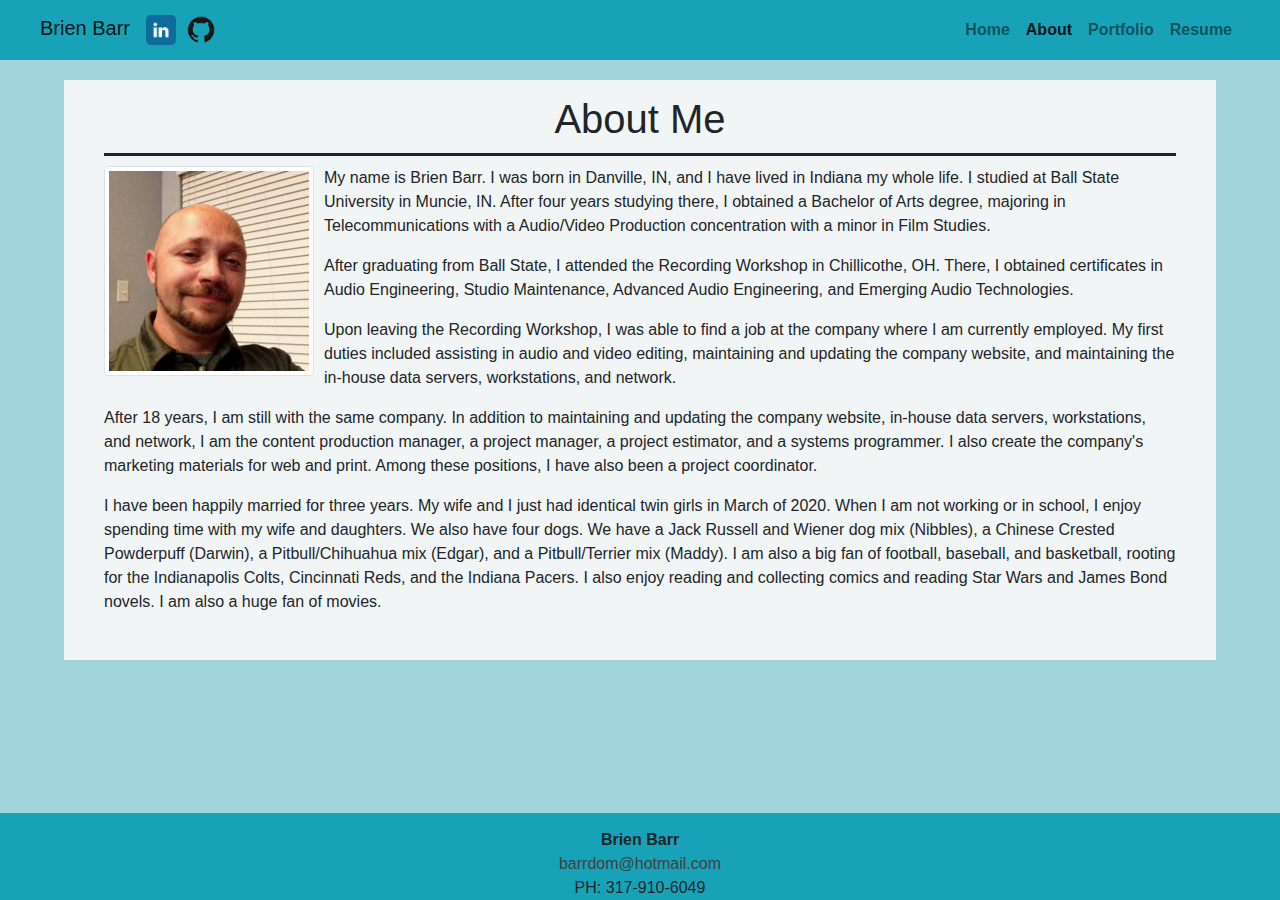
==== bio.html @ 55761cf9 "initial commit" ====
<!DOCTYPE html>
<html lang="en">

  <head>
      <meta charset="UTF-8">
      <meta name="viewport" content="width=device-width, initial-scale=1.0">
      <title>Brien Barr - Bio</title>
      <!-- Reset CSS -->
      <link rel="stylesheet" type="text/css" href="assets/css/reset.css">
      <!-- Bootstrap CSS -->
      <link rel="stylesheet" href="https://maxcdn.bootstrapcdn.com/bootstrap/4.0.0/css/bootstrap.min.css" integrity="sha384-Gn5384xqQ1aoWXA+058RXPxPg6fy4IWvTNh0E263XmFcJlSAwiGgFAW/dAiS6JXm" crossorigin="anonymous">
      <!-- Sticky Footer CSS -->
      <link href="assets/css/sticky-footer.css" rel="stylesheet">
      <!-- Custom Styling -->
      <link rel="stylesheet" type="text/css" href="assets/css/style.css">
  </head>

  <body>

    <!-- Header -->
    <header>

      <!-- Navbar -->
      <nav class="navbar navbar-expand-lg navbar-light bg-info squeeze">

        <!-- Navbar Header -->
        <span class="navbar-brand mb-1 h1">Brien Barr</span>

        <!-- Left Navbar links -->
        <div class="collapse navbar-collapse font-weight-bold" id="navbarSupportedContent">
          <ul class="nav navbar-nav navbar-left">
            <li class="nav-item">
              <a href="https://www.linkedin.com/in/p-brien-barr-587ba8164" target="_blank">
                <img src="assets/images/linkedin.png" style="width:30px; height:auto" title="P. Brien Barr - LinkedIn" alt="P. Brien Barr - LinkedIn">
              </a>
            </li>
            <li class="nav-item additional">
              <a href="https://github.com/BrienBarr" target="_blank">
                <img src="assets/images/github.png" style="width:30px; height:auto" title="BrienBarr@Github" alt="BrienBarr@Github">
              </a>
            </li>
          </ul>
        </div>

        <!-- Navbar collapseable button -->
        <button class="navbar-toggler" type="button" data-toggle="collapse" data-target="#navbarSupportedContent"
          aria-controls="navbarSupportedContent" aria-expanded="false" aria-label="Toggle navigation">
          <span class="navbar-toggler-icon"></span>
        </button>

        <!-- Right Navbar links -->
        <div class="collapse navbar-collapse justify-content-end font-weight-bold" id="navbarSupportedContent">
          <ul class="nav navbar-nav navbar-right">
            <li class="nav-item">
              <a class="nav-link" href="index.html">Home</a>
            </li>
            <li class="nav-item active">
              <a class="nav-link" href="#">About</a>
            </li>
            <li class="nav-item">
              <a class="nav-link" href="portfolio.html">Portfolio</a>
            </li>
            <li class="nav-item">
              <a class="nav-link" href="resume.pdf" target="_blank">Resume</a>
            </li>
          </ul>
        </div>

      </nav>

    </header>

    <!-- Main Content Container -->
    <div class="container wrapper bio">
      <div class="row">
        <div class="col-lg-12">
          <!-- Content Heading -->
          <h1>About Me</h1>
        </div>
        <div class="col-lg-12">
          <!-- Bio Pic -->
          <img class="img-thumbnail medium float-left" src="assets/images/headshot.jpg" title="Brien Barr" alt="Brien Barr">
          <!-- Content Text -->
          <p>
            My name is Brien Barr.  I was born in Danville, IN, and I have lived in Indiana my whole life.
            I studied at Ball State University in Muncie, IN.  After four years studying there, I obtained a 
            Bachelor of Arts degree, majoring in Telecommunications with a Audio/Video Production concentration 
            with a minor in Film Studies.
          </p>
          <p>
            After graduating from Ball State, I attended the Recording Workshop in Chillicothe, OH.  There, I obtained 
            certificates in Audio Engineering, Studio Maintenance, Advanced Audio Engineering, and Emerging Audio Technologies.
          </p>
          <p>
            Upon leaving the Recording Workshop, I was able to find a job at the company where I am currently employed.  
            My first duties included assisting in audio and video editing, maintaining and updating the company website, and 
            maintaining the in-house data servers, workstations, and network.
          </p>
          <p>    
            After 18 years, I am still with the same company.  In addition to maintaining and updating the company website, in-house 
            data servers, workstations, and network, I am the content production manager, a project manager, a project estimator, and 
            a systems programmer.  I also create the company's marketing materials for web and print.  Among these positions, I have
            also been a project coordinator.
          </p>
          <p>
            I have been happily married for three years.  My wife and I just had identical twin girls in March of 2020.  When I am
            not working or in school, I enjoy spending time with my wife and daughters.  We also have four dogs.  We have a 
            Jack Russell and Wiener dog mix (Nibbles), a Chinese Crested Powderpuff (Darwin), a Pitbull/Chihuahua mix (Edgar), and a 
            Pitbull/Terrier mix (Maddy). I am also a big fan of football, baseball, and basketball, rooting for the Indianapolis 
            Colts, Cincinnati Reds, and the Indiana Pacers.  I also enjoy reading and collecting comics and reading Star Wars and 
            James Bond novels.  I am also a huge fan of movies.
          </p>
        </div>
      </div>
    </div>

    <!-- sticky footer -->
    <footer class="footer">
      <div class="container">
        <strong>Brien Barr</strong><br>
        <a href="mailto:barrdom@hotmail.com">barrdom@hotmail.com</a><br>
        PH: 317-910-6049
      </div>
    </footer>

    <!-- Bootstrap Javascript and JQuery -->
    <script src="https://code.jquery.com/jquery-3.2.1.slim.min.js" integrity="sha384-KJ3o2DKtIkvYIK3UENzmM7KCkRr/rE9/Qpg6aAZGJwFDMVNA/GpGFF93hXpG5KkN" crossorigin="anonymous"></script>
    <script src="https://cdnjs.cloudflare.com/ajax/libs/popper.js/1.12.9/umd/popper.min.js" integrity="sha384-ApNbgh9B+Y1QKtv3Rn7W3mgPxhU9K/ScQsAP7hUibX39j7fakFPskvXusvfa0b4Q" crossorigin="anonymous"></script>
    <script src="https://maxcdn.bootstrapcdn.com/bootstrap/4.0.0/js/bootstrap.min.js" integrity="sha384-JZR6Spejh4U02d8jOt6vLEHfe/JQGiRRSQQxSfFWpi1MquVdAyjUar5+76PVCmYl" crossorigin="anonymous"></script>
    
  </body>
</html>
---- assets/css/sticky-footer.css ----
/* Sticky footer styles
-------------------------------------------------- */
html {
    position: relative;
    min-height: 100%;
  }
  body {
    margin-bottom: 60px; /* Margin bottom by footer height */
  }

  .footer {
    position: absolute;
    bottom: 0;
    width: 100%;
    /* height: 80px; Set the fixed height of the footer here */
    /* line-height: 60px; Vertically center the text there */
    background-color: #17a2b8;
    padding-top: 15px;
    text-align: center;
  }
  
  /* Custom page CSS
  -------------------------------------------------- */
  /* Not required for template or sticky footer method. */
  
  .footer a{
    color: #404040;
  }

  .container {
    width: auto;
    max-width: 680px;
    padding: 0 15px;
  }
---- assets/css/style.css ----
/* Body custom styling */
body{
    background-color: #A2D4DC;
}

/* styling to add padding to nav */
.squeeze{
    padding-left: 40px;
    padding-right: 40px;
}

.additional{
    margin-left: 10px;
}

.container{
    max-width: 90%;
}

/* styling to customize container */
.wrapper{
    background-color: #F2F5F5;
    margin-top: 20px;
    /* margin-bottom: 60px; */
    padding-top: 15px;
    padding-bottom: 75px;
    padding-left: 40px;
    padding-right: 40px;
    /* overflow: scroll; */
}

.bio{
    padding-bottom: 30px;
    margin-bottom: 110px;
}

.portfolio{
    padding-bottom: 30px;
    margin-bottom: 110px;
}

.row {
    /* width: 90%; */
}

/* styling for h1 heading in wrapper class */
.wrapper h1{
    text-align: center;
    margin-bottom: 10px;
    padding-bottom: 10px;
    border-bottom: solid 3px;
}

/* styling for images in wrapper class*/
.wrapper img{
    margin-right: 10px;
}

/* .center{
    align-content: center;
} */

/* custom styling for card class */
.card{
    width: 23rem;
    margin: 0 auto;
    float: none;
    margin-bottom: 10px;
}

/* custom styling to add more margin at the bottom of the element */
.margin-bottom-larger{
    margin-bottom:
     100px;
}
/* custom styling to make the container on contact page smaller at a fixed height */
.smaller{
    height: 470px;
}

/* @media query for extra small screens */
@media screen and (max-width: 575.98px) {
    
    /* Make the h1 heading size small */
    h1{
        font-size: 1.5rem;
    }

    /* Make the container fit the width of the screen and make the font size smaller */
    .container{
        /* width: 100%; */
        /* margin-left: 0; */
        font-size: smaller;
        word-break: break-all;
        -webkit-hyphens: auto;
        -moz-hyphens: auto;
        -ms-hyphens: auto;
        hyphens: auto;
    }

    /* Make the image thumbnail small */
    .img-thumbnail{
        width: 125px;
        height: auto;
    }

    /* Make the cards on the portfolio page small */
    .smallcard{
        width: 8rem;
        height: auto;
    }
}

/* @media query for small and medium screens */
@media (min-width: 576px) and (max-width: 991.98px) {

    /* Make the h1 heading smaller */
    h1{
        font-size: 2.0rem;
    }

    /* Make the container smaller and make the font size smaller*/
    .container{
        /* width: 85%; */
        /* margin-left: 0; */
        font-size: medium;
    }

    /* Make the thumbnail images smaller */
    .medium{
        width: 175px;
        height: auto;
    }

    /* Make the cards on the portfolio page smaller */
    .smallcard{
        width: 15rem;
        height: auto;
    }

    /* Make the images in the cards on the portfolio page smaller */
    .smallcard img{
        width: 250px;
        height: auto;
    }
}
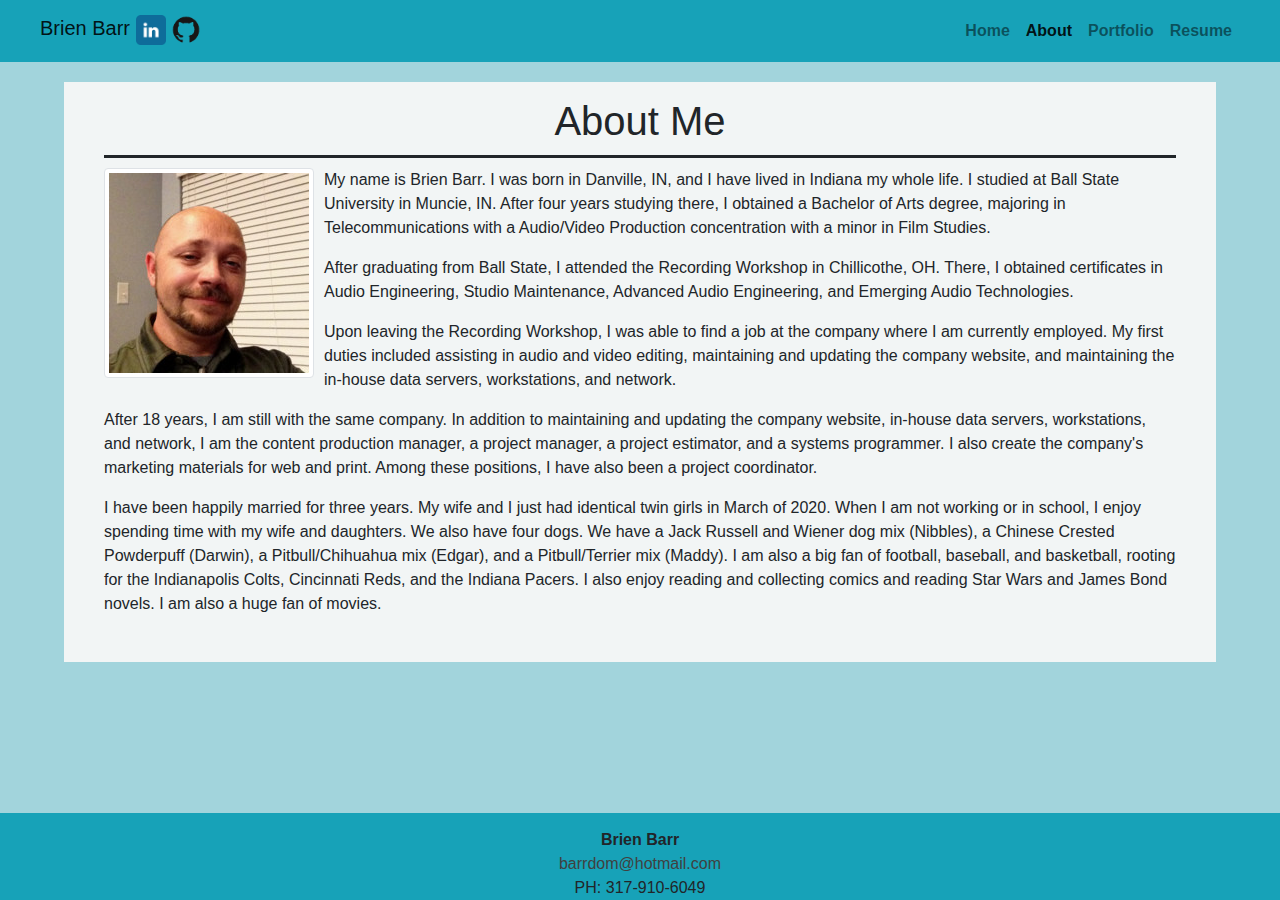
==== commit 18dbf010: "moved LinkedIn and GitHub links to navbar-brand" ====
--- a/bio.html
+++ b/bio.html
@@ -24,23 +24,16 @@
       <nav class="navbar navbar-expand-lg navbar-light bg-info squeeze">
 
         <!-- Navbar Header -->
-        <span class="navbar-brand mb-1 h1">Brien Barr</span>
-
-        <!-- Left Navbar links -->
-        <div class="collapse navbar-collapse font-weight-bold" id="navbarSupportedContent">
-          <ul class="nav navbar-nav navbar-left">
-            <li class="nav-item">
-              <a href="https://www.linkedin.com/in/p-brien-barr-587ba8164" target="_blank">
-                <img src="assets/images/linkedin.png" style="width:30px; height:auto" title="P. Brien Barr - LinkedIn" alt="P. Brien Barr - LinkedIn">
-              </a>
-            </li>
-            <li class="nav-item additional">
-              <a href="https://github.com/BrienBarr" target="_blank">
-                <img src="assets/images/github.png" style="width:30px; height:auto" title="BrienBarr@Github" alt="BrienBarr@Github">
-              </a>
-            </li>
-          </ul>
-        </div>
+        <span class="navbar-brand mb-1 h1">
+          Brien Barr
+          <!-- Left Navbar links -->
+          <a href="https://www.linkedin.com/in/p-brien-barr-587ba8164" target="_blank">
+            <img src="assets/images/linkedin.png" style="width:30px; height:auto" title="P. Brien Barr - LinkedIn" alt="P. Brien Barr - LinkedIn">
+          </a>
+          <a href="https://github.com/BrienBarr" target="_blank">
+            <img src="assets/images/github.png" style="width:30px; height:auto" title="BrienBarr@Github" alt="BrienBarr@Github">
+          </a>
+        </span>
 
         <!-- Navbar collapseable button -->
         <button class="navbar-toggler" type="button" data-toggle="collapse" data-target="#navbarSupportedContent"
--- a/assets/css/style.css
+++ b/assets/css/style.css
@@ -62,10 +62,17 @@
 
 /* custom styling for card class */
 .card{
-    width: 23rem;
-    margin: 0 auto;
+    width: 18rem;
+    margin: auto;
     float: none;
     margin-bottom: 10px;
+}
+
+.smallcard img{
+    /* width: 250px; */
+    height: auto;
+    margin: auto;
+    max-width: 95%;
 }
 
 /* custom styling to add more margin at the bottom of the element */
@@ -78,8 +85,50 @@
     height: 470px;
 }
 
+@media (max-width: 320px) {
+
+    /* styling to add padding to nav */
+    .squeeze{
+        padding-left: 20px;
+        padding-right: 20px;
+    }
+
+    .navbar-toggler {
+        font-size: 1.0rem;
+    }
+
+    h1{
+        font-size: 1.0rem;
+    }
+
+    .container {
+        font-size: small;
+    }
+
+    .smallcard{
+        width: 10rem;
+        height: auto;
+    }
+}
+
+@media (min-width: 321px) and (max-width: 350px) {
+
+    h1{
+        font-size: 1.5rem;
+    }
+
+    .container {
+        font-size: smaller;
+    }
+
+    .smallcard{
+        width: 12rem;
+        height: auto;
+    }
+}
+
 /* @media query for extra small screens */
-@media screen and (max-width: 575.98px) {
+@media (min-width: 351px) and (max-width: 575.98px) {
     
     /* Make the h1 heading size small */
     h1{
@@ -99,14 +148,14 @@
     }
 
     /* Make the image thumbnail small */
-    .img-thumbnail{
+    /* .img-thumbnail{
         width: 125px;
         height: auto;
-    }
+    } */
 
     /* Make the cards on the portfolio page small */
     .smallcard{
-        width: 8rem;
+        width: 14rem;
         height: auto;
     }
 }
@@ -127,20 +176,20 @@
     }
 
     /* Make the thumbnail images smaller */
-    .medium{
+    /* .medium{
         width: 175px;
         height: auto;
-    }
+    } */
 
     /* Make the cards on the portfolio page smaller */
     .smallcard{
-        width: 15rem;
+        width: 16rem;
         height: auto;
     }
 
     /* Make the images in the cards on the portfolio page smaller */
-    .smallcard img{
+    /* .smallcard img{
         width: 250px;
         height: auto;
-    }
+    } */
 }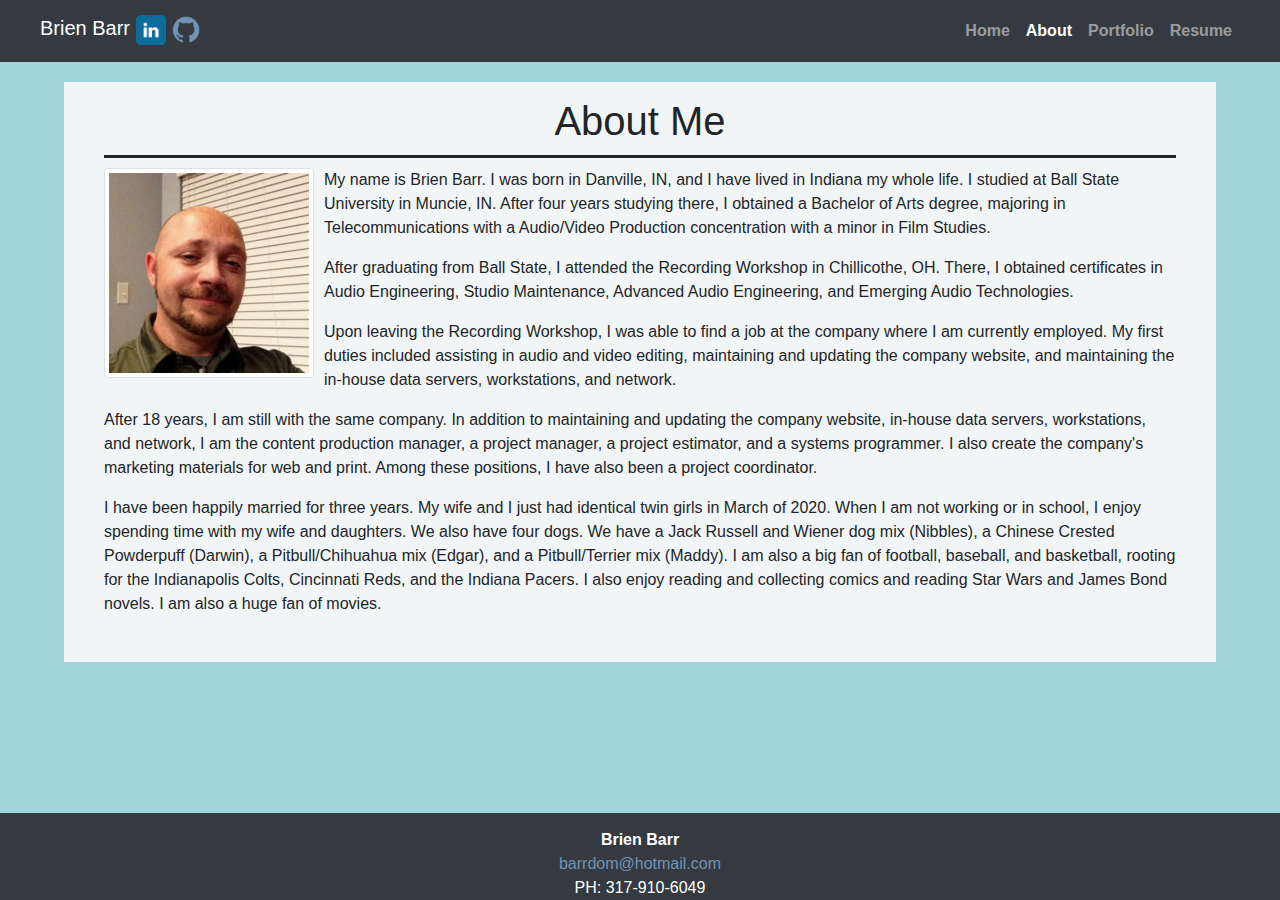
==== commit 848bcbe1: "updated color styling on navbar and footer" ====
--- a/bio.html
+++ b/bio.html
@@ -21,7 +21,7 @@
     <header>
 
       <!-- Navbar -->
-      <nav class="navbar navbar-expand-lg navbar-light bg-info squeeze">
+      <nav class="navbar navbar-expand-lg navbar-dark bg-dark squeeze">
 
         <!-- Navbar Header -->
         <span class="navbar-brand mb-1 h1">
@@ -54,7 +54,7 @@
               <a class="nav-link" href="portfolio.html">Portfolio</a>
             </li>
             <li class="nav-item">
-              <a class="nav-link" href="resume.pdf" target="_blank">Resume</a>
+              <a class="nav-link" href="Brien_Barr-Resume.pdf" target="_blank">Resume</a>
             </li>
           </ul>
         </div>
--- a/assets/css/sticky-footer.css
+++ b/assets/css/sticky-footer.css
@@ -14,7 +14,8 @@
     width: 100%;
     /* height: 80px; Set the fixed height of the footer here */
     /* line-height: 60px; Vertically center the text there */
-    background-color: #17a2b8;
+    background-color: #343a40;
+    color: #fff;
     padding-top: 15px;
     text-align: center;
   }
@@ -24,7 +25,7 @@
   /* Not required for template or sticky footer method. */
   
   .footer a{
-    color: #404040;
+    color:#7293b3;
   }
 
   .container {
--- a/assets/css/style.css
+++ b/assets/css/style.css
@@ -21,20 +21,20 @@
 .wrapper{
     background-color: #F2F5F5;
     margin-top: 20px;
-    /* margin-bottom: 60px; */
+    margin-bottom: 80px;
     padding-top: 15px;
-    padding-bottom: 75px;
+    padding-bottom: 25px;
     padding-left: 40px;
     padding-right: 40px;
     /* overflow: scroll; */
 }
 
-.bio{
+/* .bio{
     padding-bottom: 30px;
     margin-bottom: 110px;
-}
-
-.portfolio{
+} */
+
+.bio, .portfolio{
     padding-bottom: 30px;
     margin-bottom: 110px;
 }
@@ -104,6 +104,11 @@
     .container {
         font-size: small;
     }
+
+    /* .wrapper {
+        margin-bottom: 80px;
+        padding-bottom: 25px;
+    } */
 
     .smallcard{
         width: 10rem;
@@ -154,9 +159,16 @@
     } */
 
     /* Make the cards on the portfolio page small */
-    .smallcard{
+    .smallcard {
         width: 14rem;
         height: auto;
+    }
+}
+
+@media (max-width: 575px) {
+    .bio, .portfolio{
+        /* padding-bottom: 30px; */
+        margin-bottom: 90px;
     }
 }
 
@@ -175,6 +187,9 @@
         font-size: medium;
     }
 
+    .wrapper {
+        margin-bottom: 100px;
+    }
     /* Make the thumbnail images smaller */
     /* .medium{
         width: 175px;
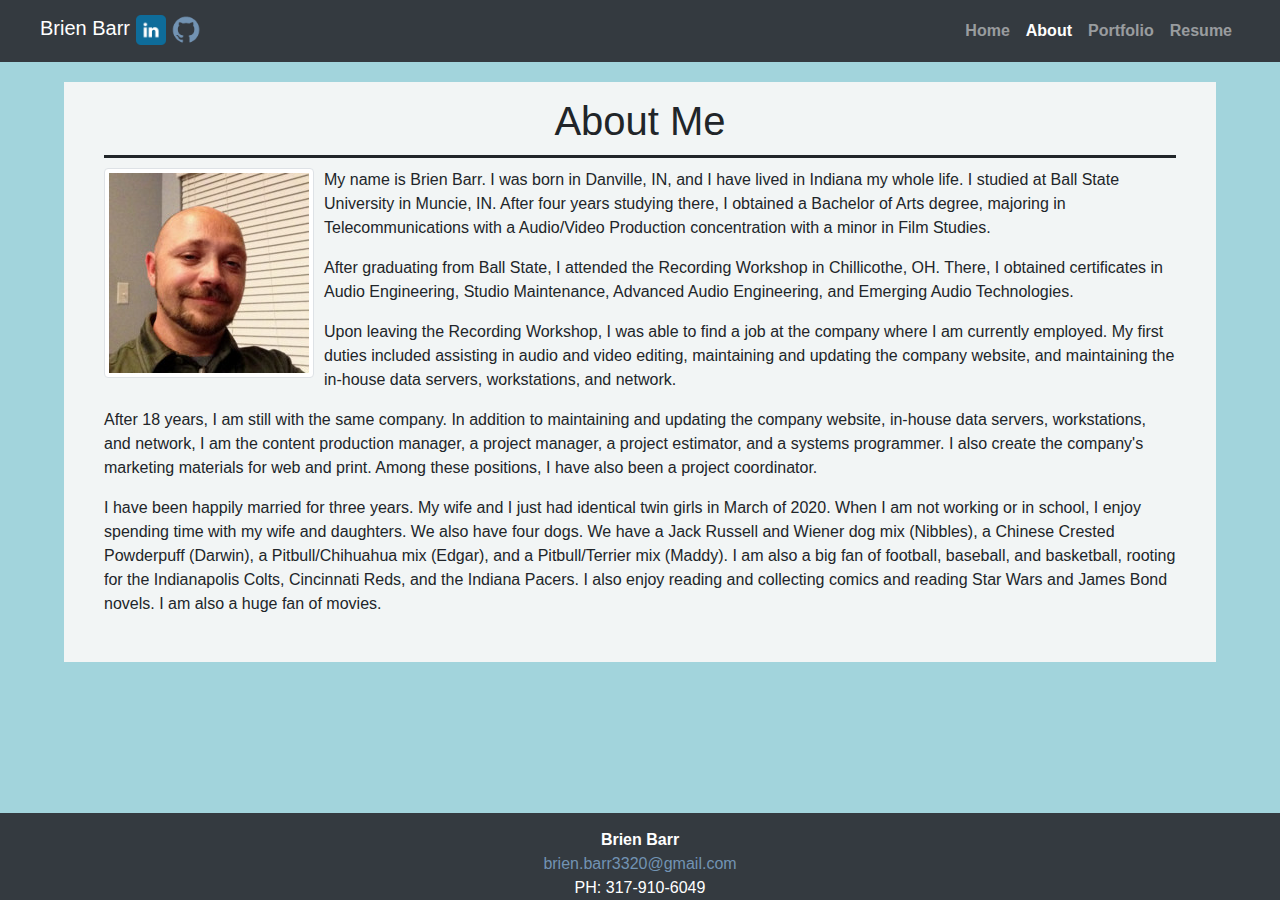
==== commit a7905972: "updated contact email in footer" ====
--- a/bio.html
+++ b/bio.html
@@ -54,7 +54,7 @@
               <a class="nav-link" href="portfolio.html">Portfolio</a>
             </li>
             <li class="nav-item">
-              <a class="nav-link" href="Brien_Barr-Resume.pdf" target="_blank">Resume</a>
+              <a class="nav-link" href="assets/docs/Brien_Barr-Resume.pdf" target="_blank">Resume</a>
             </li>
           </ul>
         </div>
@@ -111,7 +111,7 @@
     <footer class="footer">
       <div class="container">
         <strong>Brien Barr</strong><br>
-        <a href="mailto:barrdom@hotmail.com">barrdom@hotmail.com</a><br>
+        <a href="mailto:brien.barr3320@gmail.com">brien.barr3320@gmail.com</a><br>
         PH: 317-910-6049
       </div>
     </footer>
--- a/assets/css/sticky-footer.css
+++ b/assets/css/sticky-footer.css
@@ -12,8 +12,6 @@
     position: absolute;
     bottom: 0;
     width: 100%;
-    /* height: 80px; Set the fixed height of the footer here */
-    /* line-height: 60px; Vertically center the text there */
     background-color: #343a40;
     color: #fff;
     padding-top: 15px;
--- a/assets/css/style.css
+++ b/assets/css/style.css
@@ -9,10 +9,12 @@
     padding-right: 40px;
 }
 
+/* styling to add space between icons in navbar brand */
 .additional{
     margin-left: 10px;
 }
 
+/* styling for container */
 .container{
     max-width: 90%;
 }
@@ -26,21 +28,12 @@
     padding-bottom: 25px;
     padding-left: 40px;
     padding-right: 40px;
-    /* overflow: scroll; */
 }
 
-/* .bio{
-    padding-bottom: 30px;
-    margin-bottom: 110px;
-} */
-
+/* styling for main content containers on bio and portfolio page */
 .bio, .portfolio{
     padding-bottom: 30px;
     margin-bottom: 110px;
-}
-
-.row {
-    /* width: 90%; */
 }
 
 /* styling for h1 heading in wrapper class */
@@ -56,10 +49,6 @@
     margin-right: 10px;
 }
 
-/* .center{
-    align-content: center;
-} */
-
 /* custom styling for card class */
 .card{
     width: 18rem;
@@ -68,8 +57,8 @@
     margin-bottom: 10px;
 }
 
+/* styling for card images */
 .smallcard img{
-    /* width: 250px; */
     height: auto;
     margin: auto;
     max-width: 95%;
@@ -85,6 +74,7 @@
     height: 470px;
 }
 
+/* @media query for screens 320px and lower in width */
 @media (max-width: 320px) {
 
     /* styling to add padding to nav */
@@ -93,39 +83,42 @@
         padding-right: 20px;
     }
 
+    /* styling for navbar collapsible button */
     .navbar-toggler {
         font-size: 1.0rem;
     }
 
+    /* styling for h1 elements */
     h1{
         font-size: 1.0rem;
     }
 
+    /* styling for container */
     .container {
         font-size: small;
     }
 
-    /* .wrapper {
-        margin-bottom: 80px;
-        padding-bottom: 25px;
-    } */
-
+    /* styling for cards */
     .smallcard{
         width: 10rem;
         height: auto;
     }
 }
 
+/* @media query for screens between 321px and 350px in width*/
 @media (min-width: 321px) and (max-width: 350px) {
 
+    /* styling for h1 elements */
     h1{
         font-size: 1.5rem;
     }
 
+    /* styling for container */
     .container {
         font-size: smaller;
     }
 
+    /* styling for cards */
     .smallcard{
         width: 12rem;
         height: auto;
@@ -142,8 +135,6 @@
 
     /* Make the container fit the width of the screen and make the font size smaller */
     .container{
-        /* width: 100%; */
-        /* margin-left: 0; */
         font-size: smaller;
         word-break: break-all;
         -webkit-hyphens: auto;
@@ -152,12 +143,6 @@
         hyphens: auto;
     }
 
-    /* Make the image thumbnail small */
-    /* .img-thumbnail{
-        width: 125px;
-        height: auto;
-    } */
-
     /* Make the cards on the portfolio page small */
     .smallcard {
         width: 14rem;
@@ -165,9 +150,9 @@
     }
 }
 
+/* @media query for screens 575px and lower in width */
 @media (max-width: 575px) {
     .bio, .portfolio{
-        /* padding-bottom: 30px; */
         margin-bottom: 90px;
     }
 }
@@ -182,29 +167,16 @@
 
     /* Make the container smaller and make the font size smaller*/
     .container{
-        /* width: 85%; */
-        /* margin-left: 0; */
         font-size: medium;
     }
 
     .wrapper {
         margin-bottom: 100px;
     }
-    /* Make the thumbnail images smaller */
-    /* .medium{
-        width: 175px;
-        height: auto;
-    } */
 
     /* Make the cards on the portfolio page smaller */
     .smallcard{
         width: 16rem;
         height: auto;
     }
-
-    /* Make the images in the cards on the portfolio page smaller */
-    /* .smallcard img{
-        width: 250px;
-        height: auto;
-    } */
 }